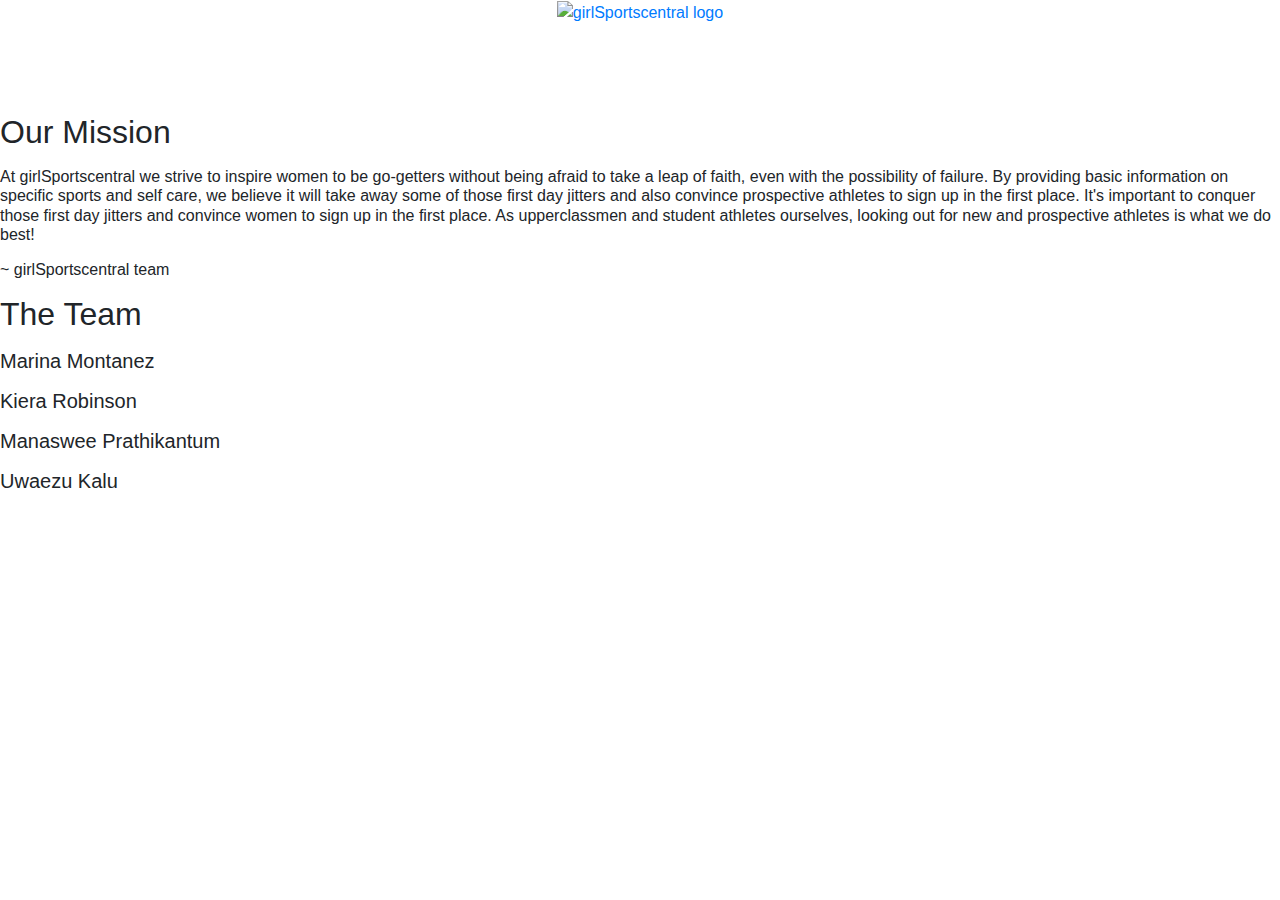
==== aboutus.html @ 75b0505e "morning save" ====
<!DOCTYPE html>
<html>
  <head>
    <link rel="stylesheet" type="text/css" href="stylesheetau.css"></link>
    <link rel="stylesheet" href="https://stackpath.bootstrapcdn.com/bootstrap/4.3.1/css/bootstrap.min.css" integrity="sha384-ggOyR0iXCbMQv3Xipma34MD+dH/1fQ784/j6cY/iJTQUOhcWr7x9JvoRxT2MZw1T" crossorigin="anonymous">
  </head>
  <title>About Us | girlSportscentral</title>
    <body>
        <center><a href="fp-hp.html"><img src="girlsportslogo copy1.jpg" width="400" height="100" alt= "girlSportscentral logo"></img></a></center>

      <br>
      <br>
      <br>
      <p><h2>Our Mission</h2></p>
      <p><h6>At girlSportscentral we strive to inspire women to be go-getters without being afraid to take a leap of faith, even with the possibility of failure.
        By providing basic information on specific sports and self care, we believe it will take away some of those first day jitters and also convince prospective athletes to sign up in the first place.
        It's important to conquer those first day jitters and convince women to sign up in the first place.
        As upperclassmen and student athletes ourselves, looking out for new and prospective athletes is what we do best!</h6></p>

      <p><h6>~ girlSportscentral team</h6></p>

      <p><h2>The Team</h2></p>

      <p><h5>Marina Montanez</h5></p>
      <p><h5>Kiera Robinson</h5></p>
      <p><h5>Manaswee Prathikantum</h5></p>
      <p><h5>Uwaezu Kalu</h5></p>
    </body>
</html>
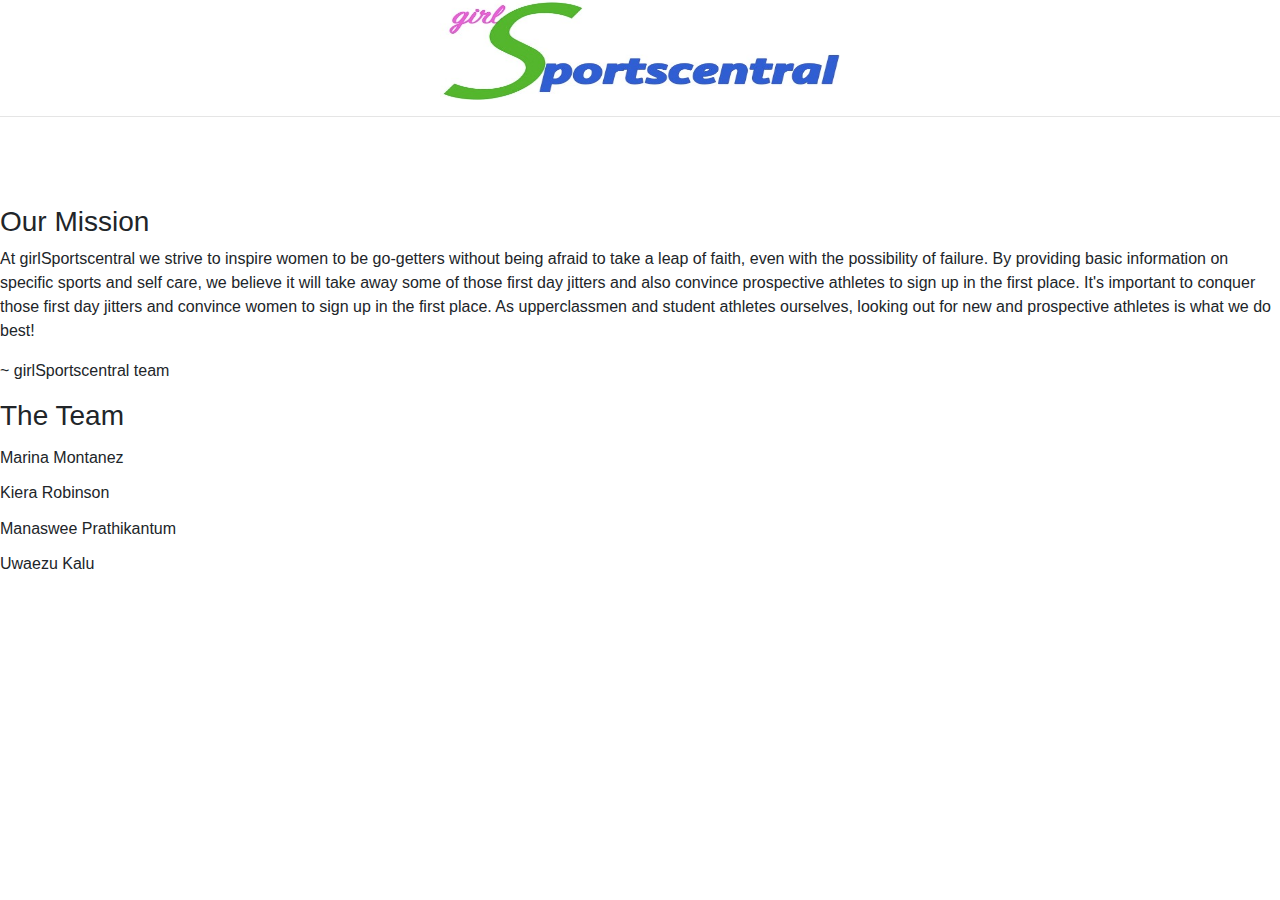
==== commit fbefafc7: "changes" ====
--- a/aboutus.html
+++ b/aboutus.html
@@ -7,23 +7,23 @@
   <title>About Us | girlSportscentral</title>
     <body>
         <center><a href="fp-hp.html"><img src="girlsportslogo copy1.jpg" width="400" height="100" alt= "girlSportscentral logo"></img></a></center>
-
+<hr></hr>
       <br>
       <br>
       <br>
-      <p><h2>Our Mission</h2></p>
-      <p><h6>At girlSportscentral we strive to inspire women to be go-getters without being afraid to take a leap of faith, even with the possibility of failure.
+      <h3>Our Mission</h3>
+      <p>At girlSportscentral we strive to inspire women to be go-getters without being afraid to take a leap of faith, even with the possibility of failure.
         By providing basic information on specific sports and self care, we believe it will take away some of those first day jitters and also convince prospective athletes to sign up in the first place.
         It's important to conquer those first day jitters and convince women to sign up in the first place.
-        As upperclassmen and student athletes ourselves, looking out for new and prospective athletes is what we do best!</h6></p>
+        As upperclassmen and student athletes ourselves, looking out for new and prospective athletes is what we do best!</p>
 
-      <p><h6>~ girlSportscentral team</h6></p>
+      <p>~ girlSportscentral team</p>
 
-      <p><h2>The Team</h2></p>
+      <h3>The Team</h3>
 
-      <p><h5>Marina Montanez</h5></p>
-      <p><h5>Kiera Robinson</h5></p>
-      <p><h5>Manaswee Prathikantum</h5></p>
-      <p><h5>Uwaezu Kalu</h5></p>
+      <p><h6>Marina Montanez</h6></p>
+      <p><h6>Kiera Robinson</h6></p>
+      <p><h6>Manaswee Prathikantum</h6></p>
+      <p><h6>Uwaezu Kalu</h6></p>
     </body>
 </html>
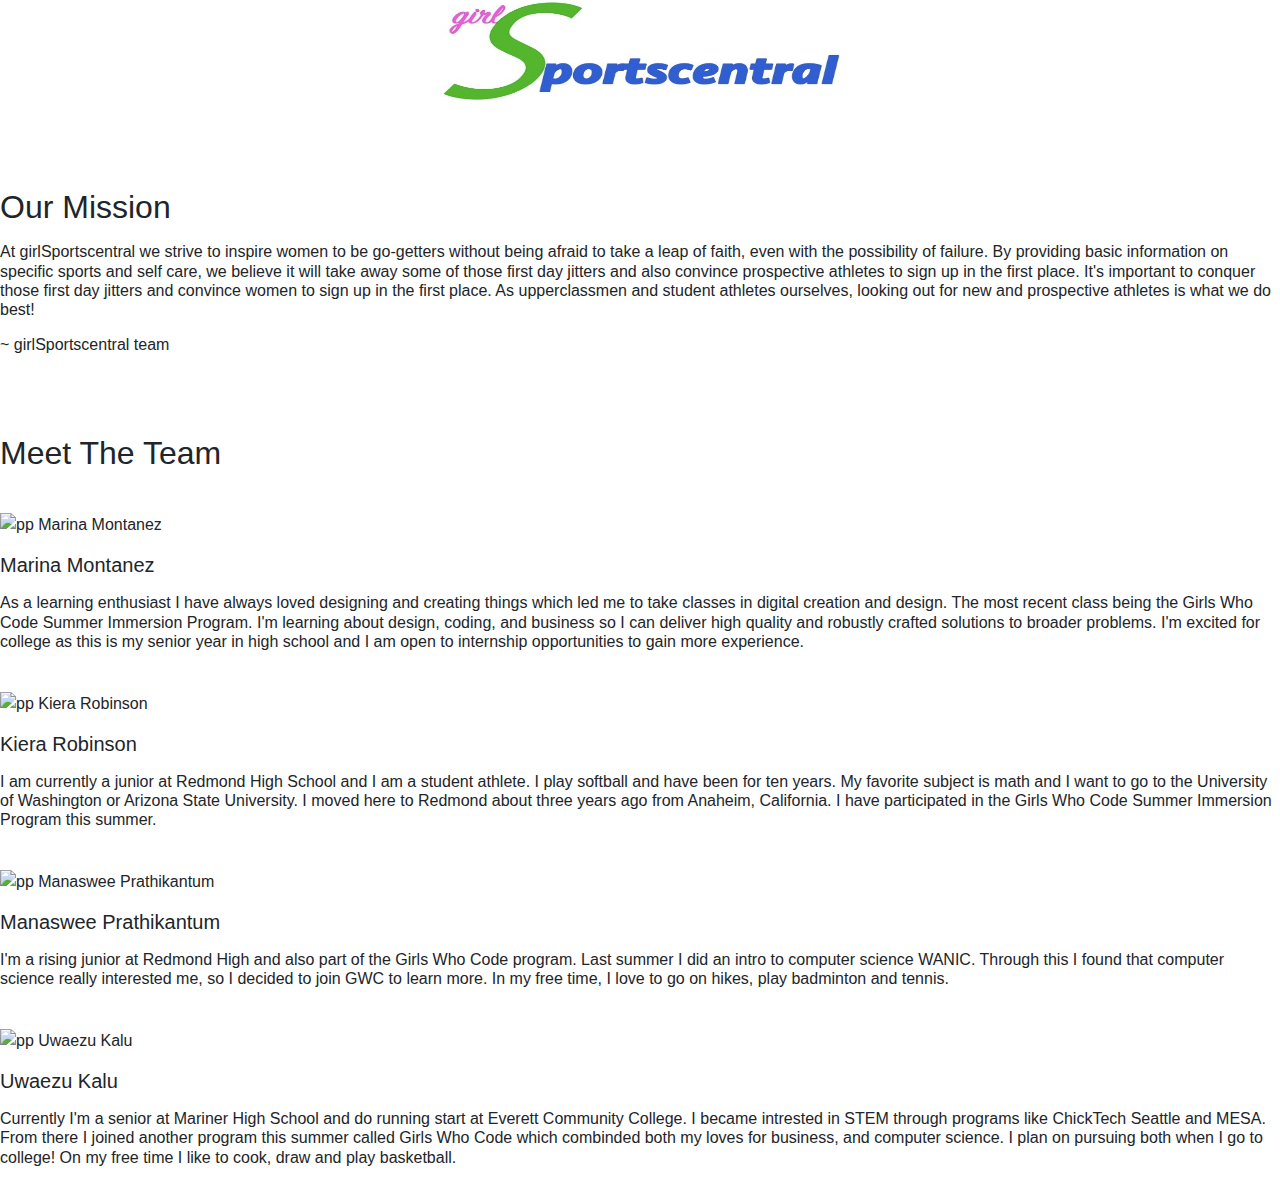
==== commit 6de0cf79: "revised" ====
--- a/aboutus.html
+++ b/aboutus.html
@@ -4,26 +4,55 @@
     <link rel="stylesheet" type="text/css" href="stylesheetau.css"></link>
     <link rel="stylesheet" href="https://stackpath.bootstrapcdn.com/bootstrap/4.3.1/css/bootstrap.min.css" integrity="sha384-ggOyR0iXCbMQv3Xipma34MD+dH/1fQ784/j6cY/iJTQUOhcWr7x9JvoRxT2MZw1T" crossorigin="anonymous">
   </head>
-  <title>About Us | girlSportscentral</title>
+  <title>About Us</title>
     <body>
         <center><a href="fp-hp.html"><img src="girlsportslogo copy1.jpg" width="400" height="100" alt= "girlSportscentral logo"></img></a></center>
-<hr></hr>
+    
       <br>
       <br>
       <br>
-      <h3>Our Mission</h3>
-      <p>At girlSportscentral we strive to inspire women to be go-getters without being afraid to take a leap of faith, even with the possibility of failure.
+      <p><h2>Our Mission</h2></p>
+      <p><h6>At girlSportscentral we strive to inspire women to be go-getters without being afraid to take a leap of faith, even with the possibility of failure.
         By providing basic information on specific sports and self care, we believe it will take away some of those first day jitters and also convince prospective athletes to sign up in the first place.
         It's important to conquer those first day jitters and convince women to sign up in the first place.
-        As upperclassmen and student athletes ourselves, looking out for new and prospective athletes is what we do best!</p>
+        As upperclassmen and student athletes ourselves, looking out for new and prospective athletes is what we do best!</h6></p>
 
-      <p>~ girlSportscentral team</p>
+      <p><h6>~ girlSportscentral team</h6></p>
 
-      <h3>The Team</h3>
+      <br>
+      <br>
+      <p><h2>Meet The Team</h2></p>
+      <br>
 
-      <p><h6>Marina Montanez</h6></p>
-      <p><h6>Kiera Robinson</h6></p>
-      <p><h6>Manaswee Prathikantum</h6></p>
-      <p><h6>Uwaezu Kalu</h6></p>
+      <img src="marina.jpg" width="150" height="200" alt="pp Marina Montanez">
+      <p><h5>Marina Montanez</h5></p>
+      <p><h6>As a learning enthusiast I have always loved designing and creating things which led me to take classes in digital creation and design.
+        The most recent class being the Girls Who Code Summer Immersion Program.
+        I'm learning about design, coding, and business so I can deliver high quality and robustly crafted solutions to broader problems.
+        I'm excited for college as this is my senior year in high school and I am open to internship opportunities to gain more experience.</h6></p>
+      <br>
+
+      <img src="kiera.png" width="150" height="200" alt="pp Kiera Robinson">
+      <p><h5>Kiera Robinson</h5></p>
+      <p><h6>I am currently a junior at Redmond High School and I am a student athlete.
+        I play softball and have been for ten years.
+        My favorite subject is math and I want to go to the University of Washington or Arizona State University.
+        I moved here to Redmond about three years ago from Anaheim, California.
+        I have participated in the Girls Who Code Summer Immersion Program this summer.</h6></p>
+      <br>
+
+      <img src="nitya.png" width="150" height="200" alt="pp Manaswee Prathikantum">
+      <p><h5>Manaswee Prathikantum</h5></p>
+      <p><h6> I'm a rising junior at Redmond High and also part of the Girls Who Code program.
+        Last summer I did an intro to computer science WANIC.
+        Through this I found that computer science really interested me, so I decided to join GWC to learn more.
+        In my free time, I love to go on hikes, play badminton and tennis.</h6></p>
+      <br>
+      <img src="grace.JPG" width="250" height="150" alt="pp Uwaezu Kalu">
+      <p><h5>Uwaezu Kalu</h5></p>
+      <p><h6>Currently I'm a senior at Mariner High School and do running start at Everett Community College.
+      I became intrested in STEM through programs like ChickTech Seattle and MESA.
+      From there I joined another program this summer called Girls Who Code which combinded both my loves for business, and computer science.
+      I plan on pursuing both when I go to college! On my free time I like to cook, draw and play basketball.</h6></p>
     </body>
 </html>
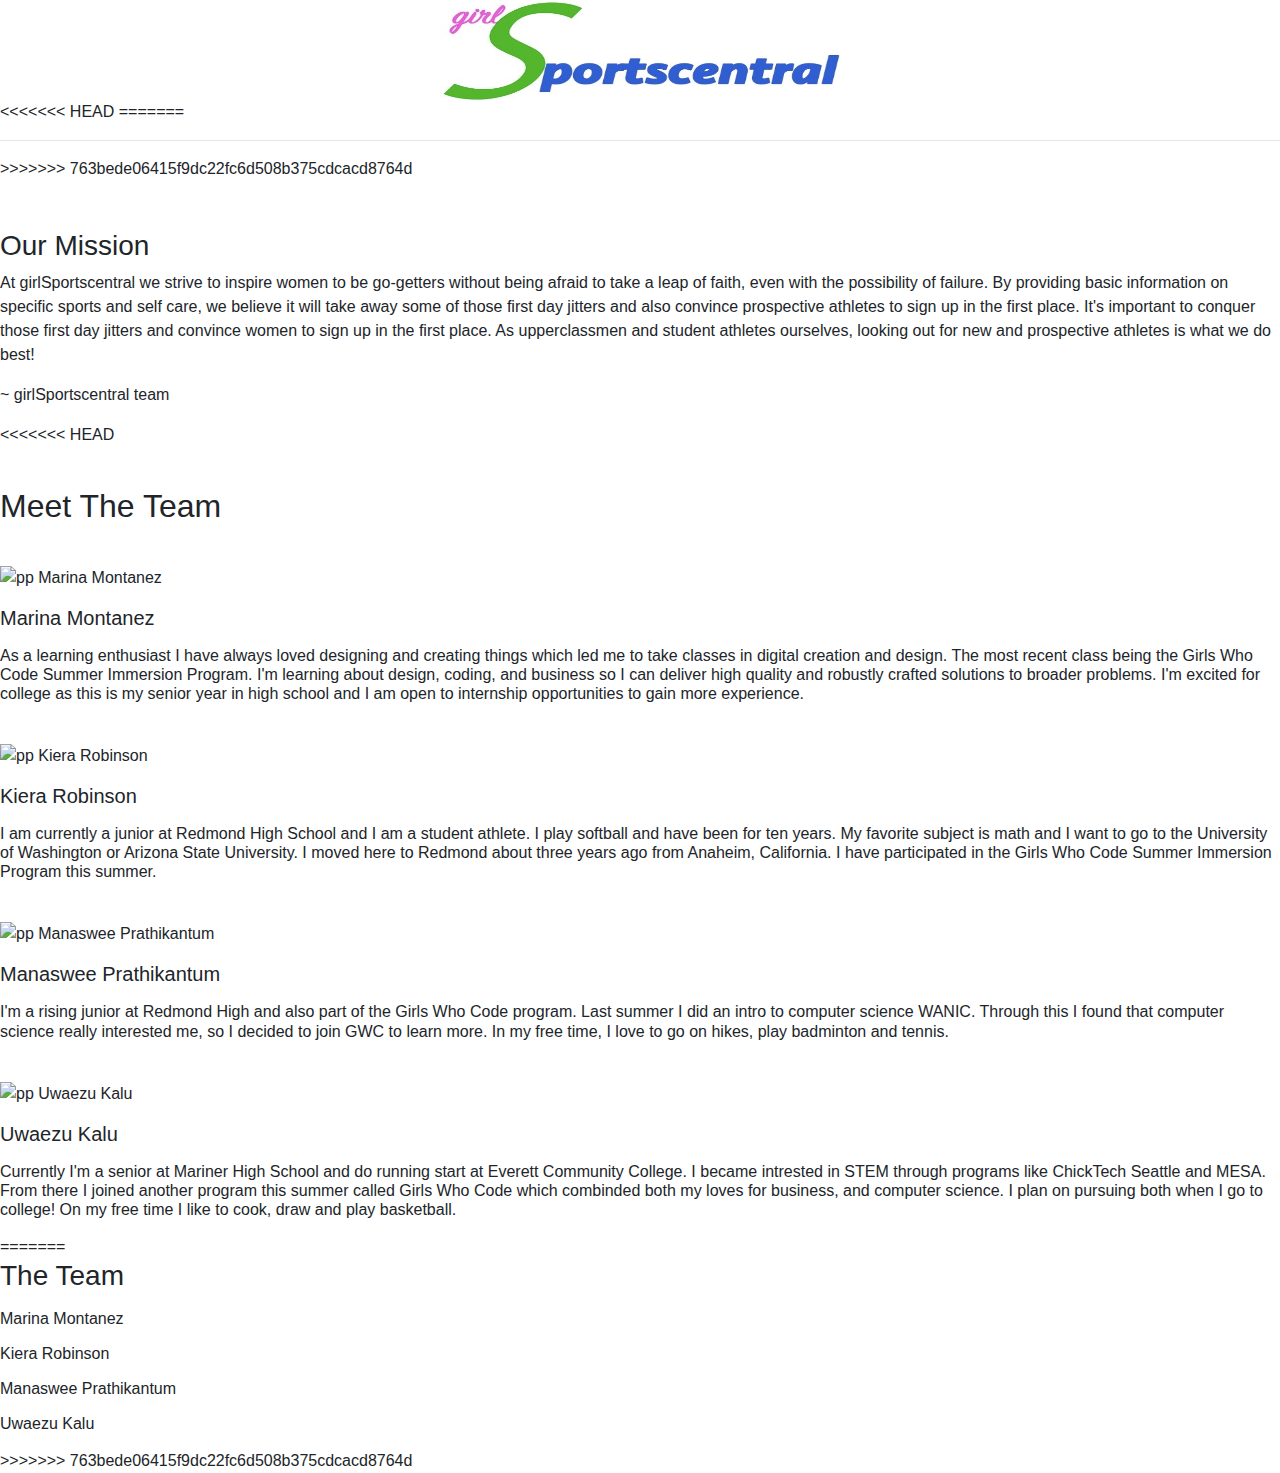
==== commit 2dae649f: "resolved conflict" ====
--- a/aboutus.html
+++ b/aboutus.html
@@ -4,21 +4,26 @@
     <link rel="stylesheet" type="text/css" href="stylesheetau.css"></link>
     <link rel="stylesheet" href="https://stackpath.bootstrapcdn.com/bootstrap/4.3.1/css/bootstrap.min.css" integrity="sha384-ggOyR0iXCbMQv3Xipma34MD+dH/1fQ784/j6cY/iJTQUOhcWr7x9JvoRxT2MZw1T" crossorigin="anonymous">
   </head>
-  <title>About Us</title>
+  <title>About Us | girlSportscentral</title>
     <body>
         <center><a href="fp-hp.html"><img src="girlsportslogo copy1.jpg" width="400" height="100" alt= "girlSportscentral logo"></img></a></center>
+<<<<<<< HEAD
     
+=======
+<hr></hr>
+>>>>>>> 763bede06415f9dc22fc6d508b375cdcacd8764d
       <br>
       <br>
       <br>
-      <p><h2>Our Mission</h2></p>
-      <p><h6>At girlSportscentral we strive to inspire women to be go-getters without being afraid to take a leap of faith, even with the possibility of failure.
+      <h3>Our Mission</h3>
+      <p>At girlSportscentral we strive to inspire women to be go-getters without being afraid to take a leap of faith, even with the possibility of failure.
         By providing basic information on specific sports and self care, we believe it will take away some of those first day jitters and also convince prospective athletes to sign up in the first place.
         It's important to conquer those first day jitters and convince women to sign up in the first place.
-        As upperclassmen and student athletes ourselves, looking out for new and prospective athletes is what we do best!</h6></p>
+        As upperclassmen and student athletes ourselves, looking out for new and prospective athletes is what we do best!</p>
 
-      <p><h6>~ girlSportscentral team</h6></p>
+      <p>~ girlSportscentral team</p>
 
+<<<<<<< HEAD
       <br>
       <br>
       <p><h2>Meet The Team</h2></p>
@@ -54,5 +59,13 @@
       I became intrested in STEM through programs like ChickTech Seattle and MESA.
       From there I joined another program this summer called Girls Who Code which combinded both my loves for business, and computer science.
       I plan on pursuing both when I go to college! On my free time I like to cook, draw and play basketball.</h6></p>
+=======
+      <h3>The Team</h3>
+
+      <p><h6>Marina Montanez</h6></p>
+      <p><h6>Kiera Robinson</h6></p>
+      <p><h6>Manaswee Prathikantum</h6></p>
+      <p><h6>Uwaezu Kalu</h6></p>
+>>>>>>> 763bede06415f9dc22fc6d508b375cdcacd8764d
     </body>
 </html>
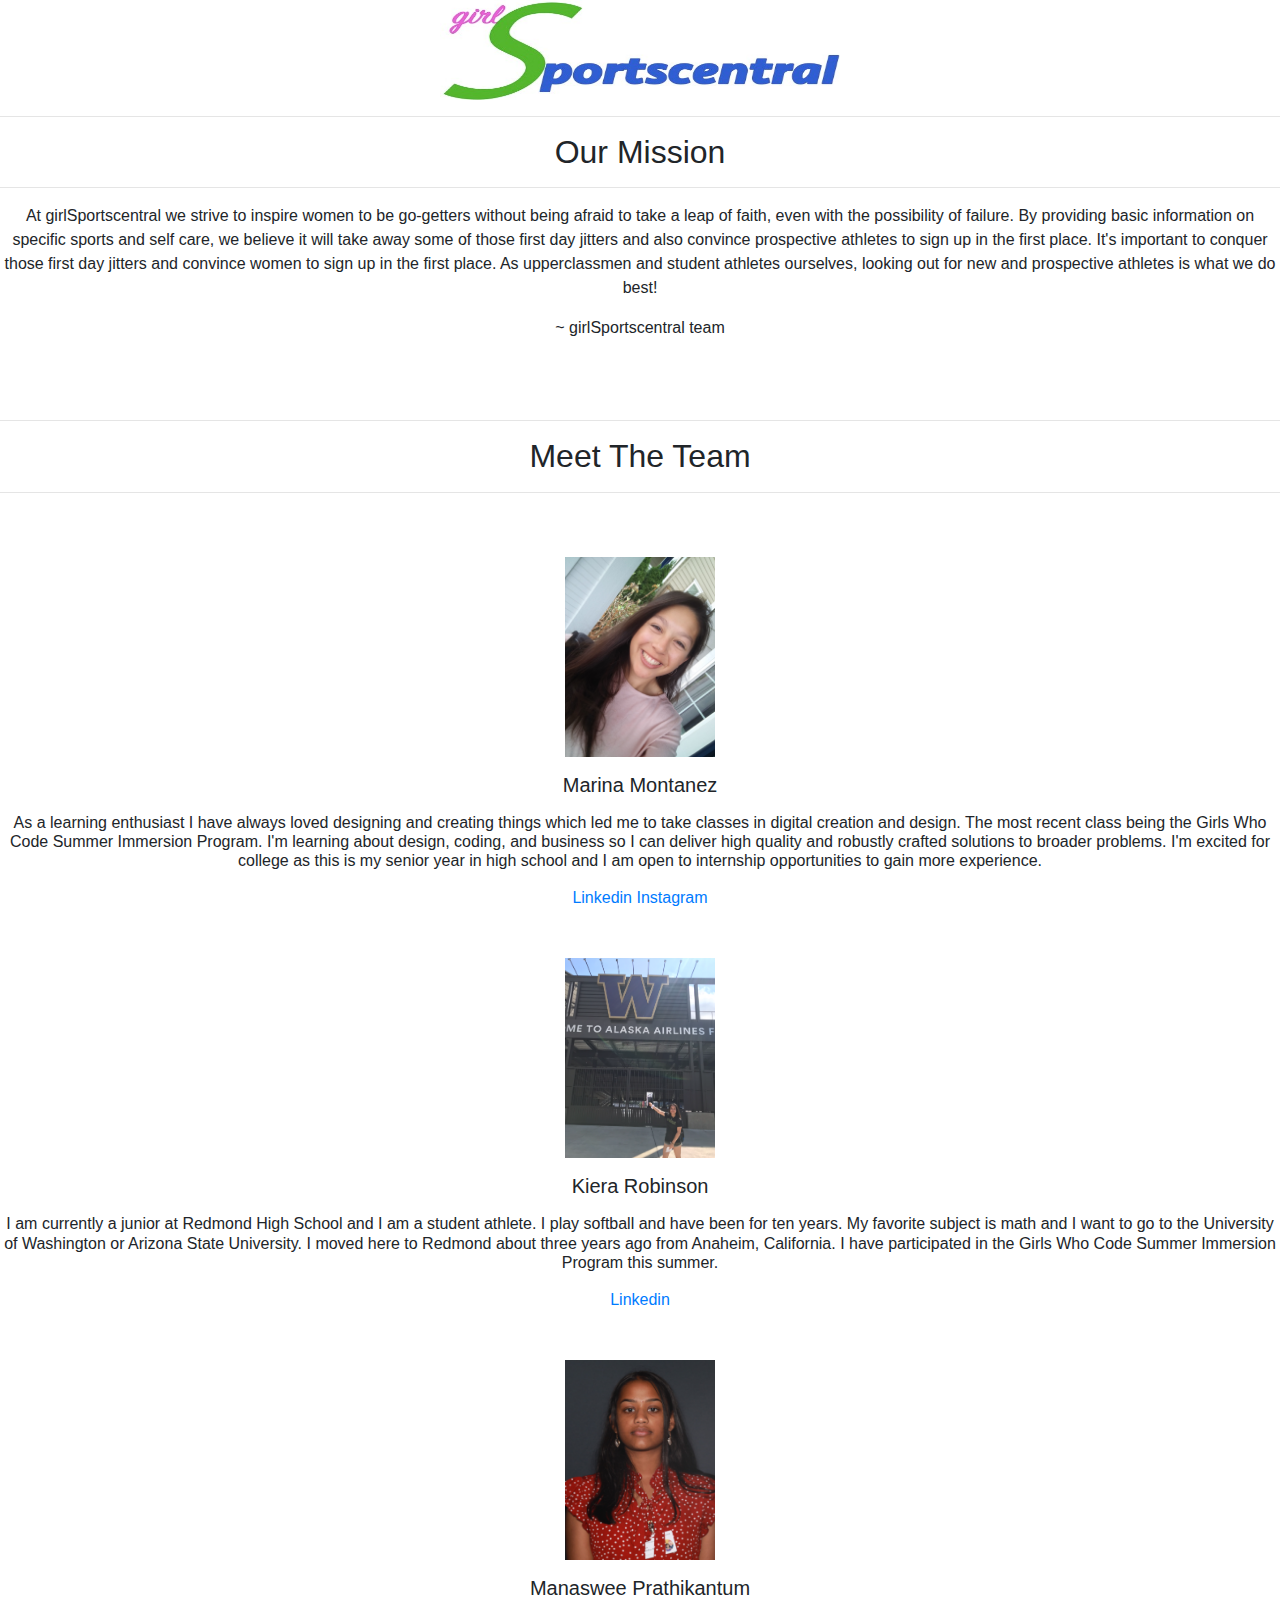
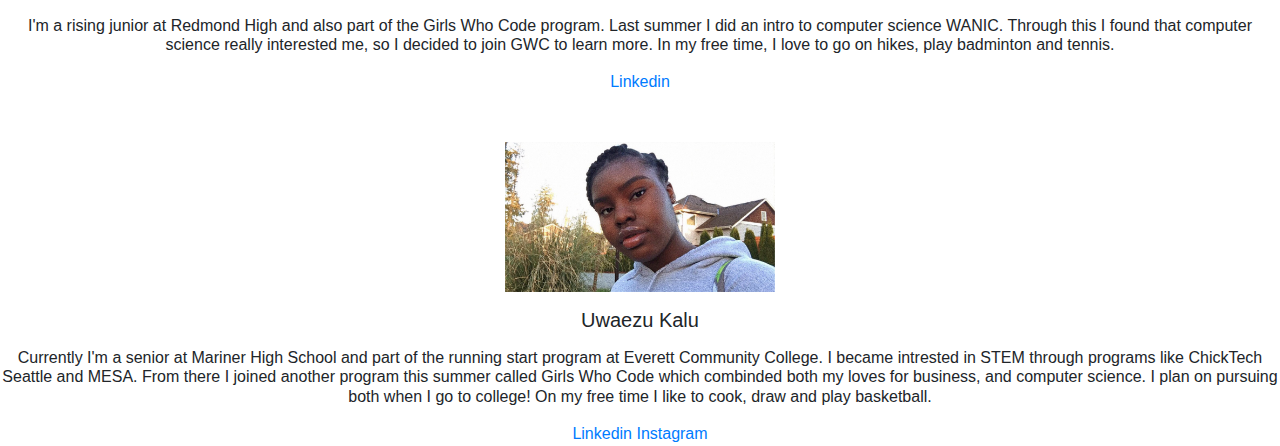
==== commit ad5663e4: "final aboutus1" ====
--- a/aboutus.html
+++ b/aboutus.html
@@ -6,16 +6,11 @@
   </head>
   <title>About Us | girlSportscentral</title>
     <body>
-        <center><a href="fp-hp.html"><img src="girlsportslogo copy1.jpg" width="400" height="100" alt= "girlSportscentral logo"></img></a></center>
-<<<<<<< HEAD
-    
-=======
+      <center>
+        <a href="fp-hp.html"><img src="girlsportslogo copy1.jpg" width="400" height="100" alt= "girlSportscentral logo"></img></a>
 <hr></hr>
->>>>>>> 763bede06415f9dc22fc6d508b375cdcacd8764d
-      <br>
-      <br>
-      <br>
-      <h3>Our Mission</h3>
+      <h2>Our Mission</h2>
+<hr></hr>
       <p>At girlSportscentral we strive to inspire women to be go-getters without being afraid to take a leap of faith, even with the possibility of failure.
         By providing basic information on specific sports and self care, we believe it will take away some of those first day jitters and also convince prospective athletes to sign up in the first place.
         It's important to conquer those first day jitters and convince women to sign up in the first place.
@@ -23,10 +18,12 @@
 
       <p>~ girlSportscentral team</p>
 
-<<<<<<< HEAD
       <br>
       <br>
+<hr></hr>
       <p><h2>Meet The Team</h2></p>
+<hr></hr>
+      <br>
       <br>
 
       <img src="marina.jpg" width="150" height="200" alt="pp Marina Montanez">
@@ -35,6 +32,10 @@
         The most recent class being the Girls Who Code Summer Immersion Program.
         I'm learning about design, coding, and business so I can deliver high quality and robustly crafted solutions to broader problems.
         I'm excited for college as this is my senior year in high school and I am open to internship opportunities to gain more experience.</h6></p>
+        <a href="https://www.linkedin.com/in/marina-montanez-17bb06175/">Linkedin</a>
+        <a href="https://www.instagram.com/adventurez._.outdoors/">Instagram</a>
+      <br>
+      <br>
       <br>
 
       <img src="kiera.png" width="150" height="200" alt="pp Kiera Robinson">
@@ -44,6 +45,9 @@
         My favorite subject is math and I want to go to the University of Washington or Arizona State University.
         I moved here to Redmond about three years ago from Anaheim, California.
         I have participated in the Girls Who Code Summer Immersion Program this summer.</h6></p>
+        <a href="https://www.linkedin.com/in/kiera-robinson-35454b190/">Linkedin</a>
+      <br>
+      <br>
       <br>
 
       <img src="nitya.png" width="150" height="200" alt="pp Manaswee Prathikantum">
@@ -52,20 +56,19 @@
         Last summer I did an intro to computer science WANIC.
         Through this I found that computer science really interested me, so I decided to join GWC to learn more.
         In my free time, I love to go on hikes, play badminton and tennis.</h6></p>
+        <a href="https://www.linkedin.com/in/manaswee-prathikantum-866aa8175/">Linkedin</a>
       <br>
-      <img src="grace.JPG" width="250" height="150" alt="pp Uwaezu Kalu">
+      <br>
+      <br>
+
+      <img src="grace.JPG" width="270" height="150" alt="pp Uwaezu Kalu">
       <p><h5>Uwaezu Kalu</h5></p>
-      <p><h6>Currently I'm a senior at Mariner High School and do running start at Everett Community College.
+      <p><h6>Currently I'm a senior at Mariner High School and part of the running start program at Everett Community College.
       I became intrested in STEM through programs like ChickTech Seattle and MESA.
       From there I joined another program this summer called Girls Who Code which combinded both my loves for business, and computer science.
       I plan on pursuing both when I go to college! On my free time I like to cook, draw and play basketball.</h6></p>
-=======
-      <h3>The Team</h3>
-
-      <p><h6>Marina Montanez</h6></p>
-      <p><h6>Kiera Robinson</h6></p>
-      <p><h6>Manaswee Prathikantum</h6></p>
-      <p><h6>Uwaezu Kalu</h6></p>
->>>>>>> 763bede06415f9dc22fc6d508b375cdcacd8764d
+      <a href="https://www.linkedin.com/in/uwaezu-victoria-grace-kalu-075920173/">Linkedin</a>
+      <a href="https://www.instagram.com/pexreshxkes/">Instagram</a>
+    </center>
     </body>
 </html>
--- a/stylesheetau.css
+++ b/stylesheetau.css
@@ -0,0 +1,8 @@
+body {
+  background-color: lightblue;
+}
+
+h1 {
+  color: navy;
+  margin-left: 20px;
+}
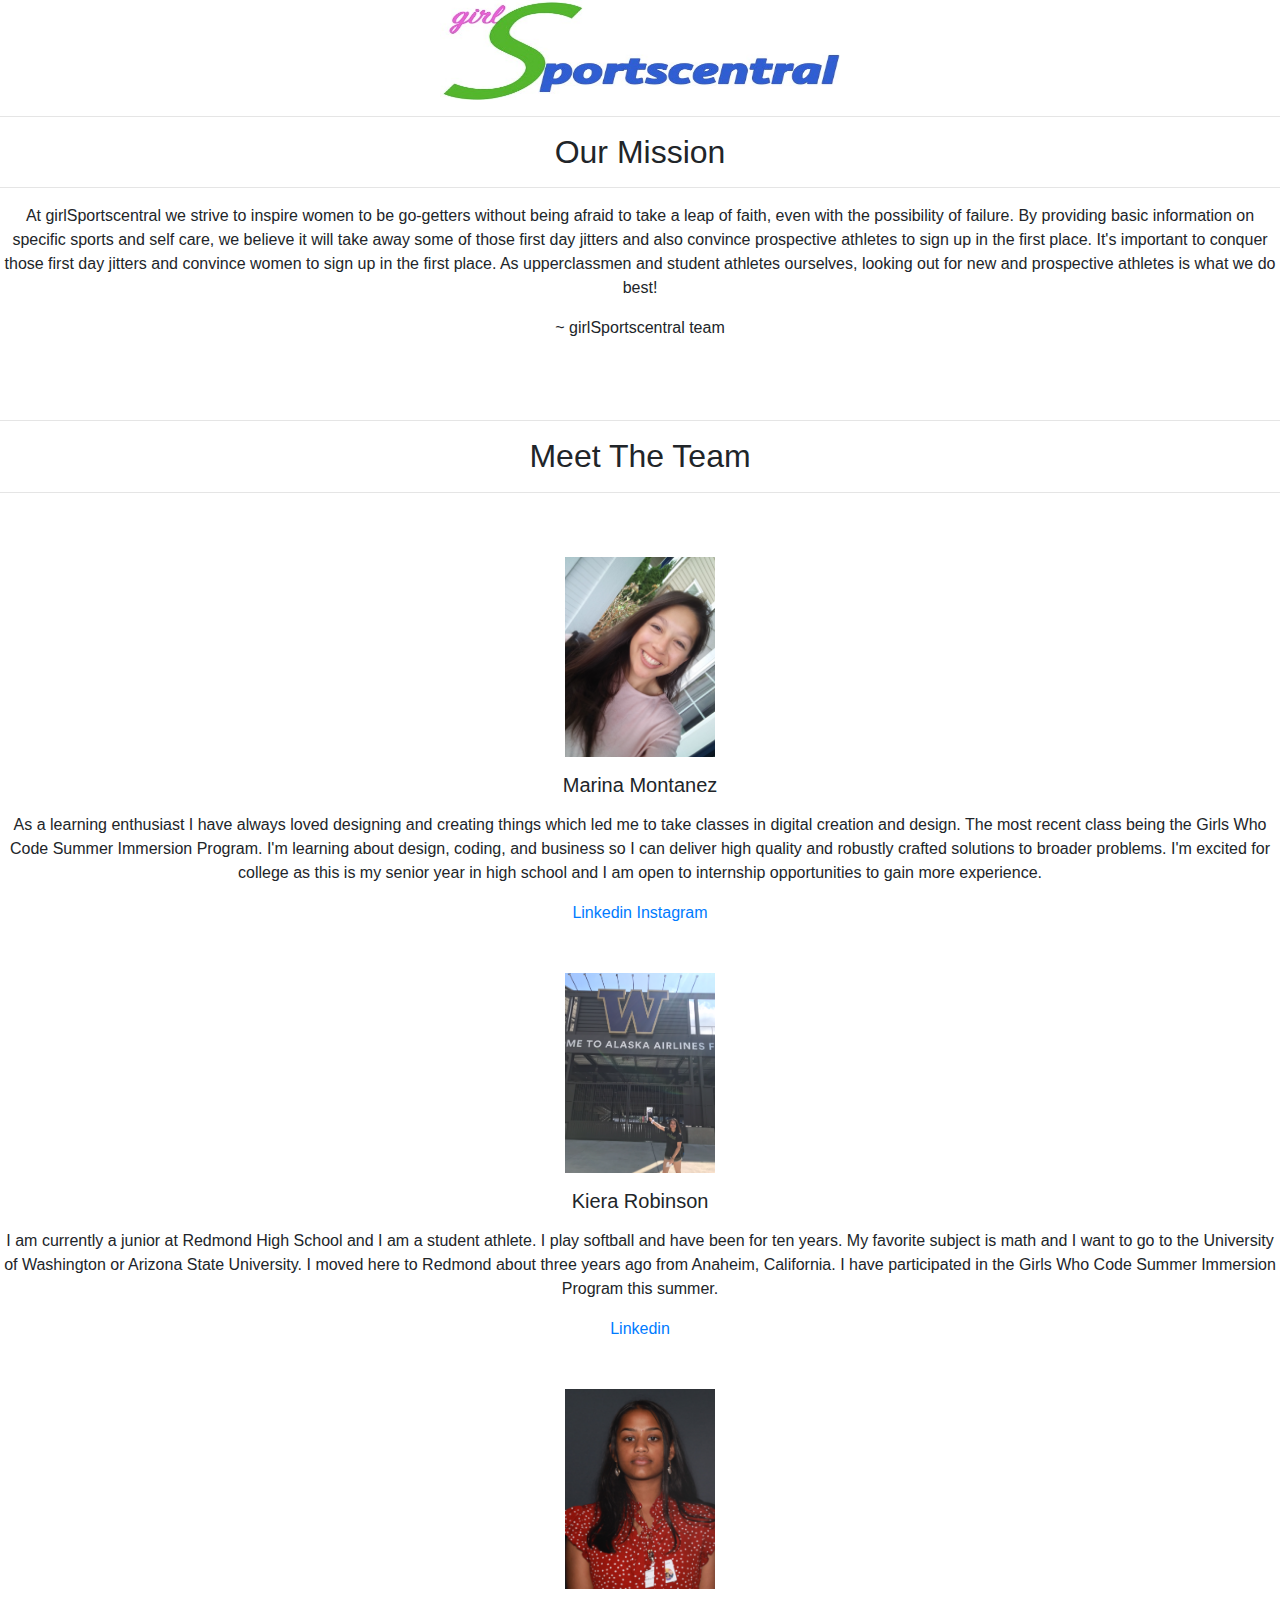
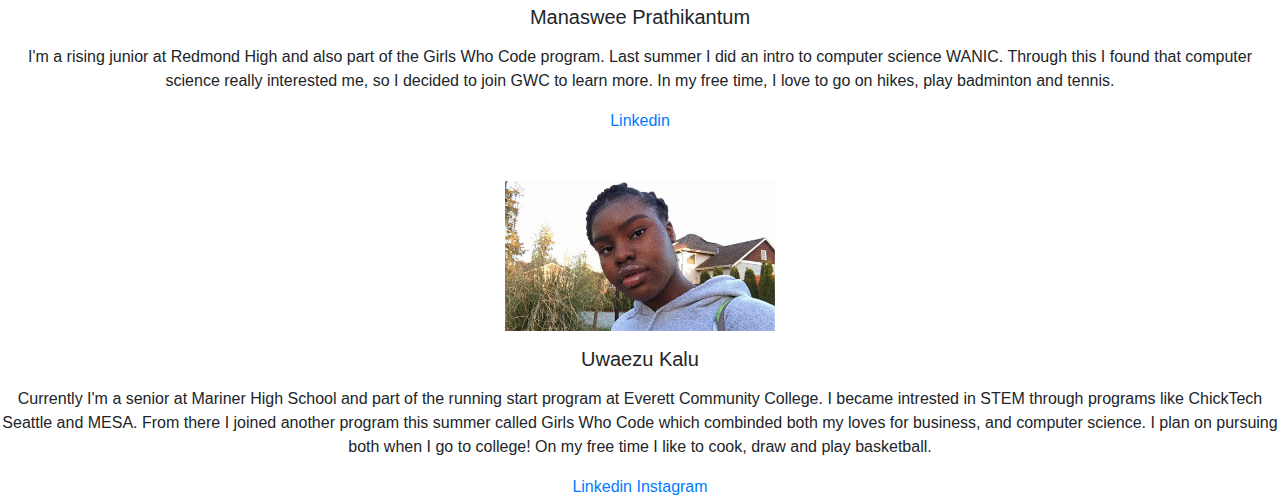
==== commit 73133c25: "final aboutus2" ====
--- a/aboutus.html
+++ b/aboutus.html
@@ -28,10 +28,10 @@
 
       <img src="marina.jpg" width="150" height="200" alt="pp Marina Montanez">
       <p><h5>Marina Montanez</h5></p>
-      <p><h6>As a learning enthusiast I have always loved designing and creating things which led me to take classes in digital creation and design.
+      <p>As a learning enthusiast I have always loved designing and creating things which led me to take classes in digital creation and design.
         The most recent class being the Girls Who Code Summer Immersion Program.
         I'm learning about design, coding, and business so I can deliver high quality and robustly crafted solutions to broader problems.
-        I'm excited for college as this is my senior year in high school and I am open to internship opportunities to gain more experience.</h6></p>
+        I'm excited for college as this is my senior year in high school and I am open to internship opportunities to gain more experience.</p>
         <a href="https://www.linkedin.com/in/marina-montanez-17bb06175/">Linkedin</a>
         <a href="https://www.instagram.com/adventurez._.outdoors/">Instagram</a>
       <br>
@@ -40,11 +40,11 @@
 
       <img src="kiera.png" width="150" height="200" alt="pp Kiera Robinson">
       <p><h5>Kiera Robinson</h5></p>
-      <p><h6>I am currently a junior at Redmond High School and I am a student athlete.
+      <p>I am currently a junior at Redmond High School and I am a student athlete.
         I play softball and have been for ten years.
         My favorite subject is math and I want to go to the University of Washington or Arizona State University.
         I moved here to Redmond about three years ago from Anaheim, California.
-        I have participated in the Girls Who Code Summer Immersion Program this summer.</h6></p>
+        I have participated in the Girls Who Code Summer Immersion Program this summer.</p>
         <a href="https://www.linkedin.com/in/kiera-robinson-35454b190/">Linkedin</a>
       <br>
       <br>
@@ -52,10 +52,10 @@
 
       <img src="nitya.png" width="150" height="200" alt="pp Manaswee Prathikantum">
       <p><h5>Manaswee Prathikantum</h5></p>
-      <p><h6> I'm a rising junior at Redmond High and also part of the Girls Who Code program.
+      <p> I'm a rising junior at Redmond High and also part of the Girls Who Code program.
         Last summer I did an intro to computer science WANIC.
         Through this I found that computer science really interested me, so I decided to join GWC to learn more.
-        In my free time, I love to go on hikes, play badminton and tennis.</h6></p>
+        In my free time, I love to go on hikes, play badminton and tennis.</p>
         <a href="https://www.linkedin.com/in/manaswee-prathikantum-866aa8175/">Linkedin</a>
       <br>
       <br>
@@ -63,10 +63,10 @@
 
       <img src="grace.JPG" width="270" height="150" alt="pp Uwaezu Kalu">
       <p><h5>Uwaezu Kalu</h5></p>
-      <p><h6>Currently I'm a senior at Mariner High School and part of the running start program at Everett Community College.
+      <p>Currently I'm a senior at Mariner High School and part of the running start program at Everett Community College.
       I became intrested in STEM through programs like ChickTech Seattle and MESA.
       From there I joined another program this summer called Girls Who Code which combinded both my loves for business, and computer science.
-      I plan on pursuing both when I go to college! On my free time I like to cook, draw and play basketball.</h6></p>
+      I plan on pursuing both when I go to college! On my free time I like to cook, draw and play basketball.</p>
       <a href="https://www.linkedin.com/in/uwaezu-victoria-grace-kalu-075920173/">Linkedin</a>
       <a href="https://www.instagram.com/pexreshxkes/">Instagram</a>
     </center>
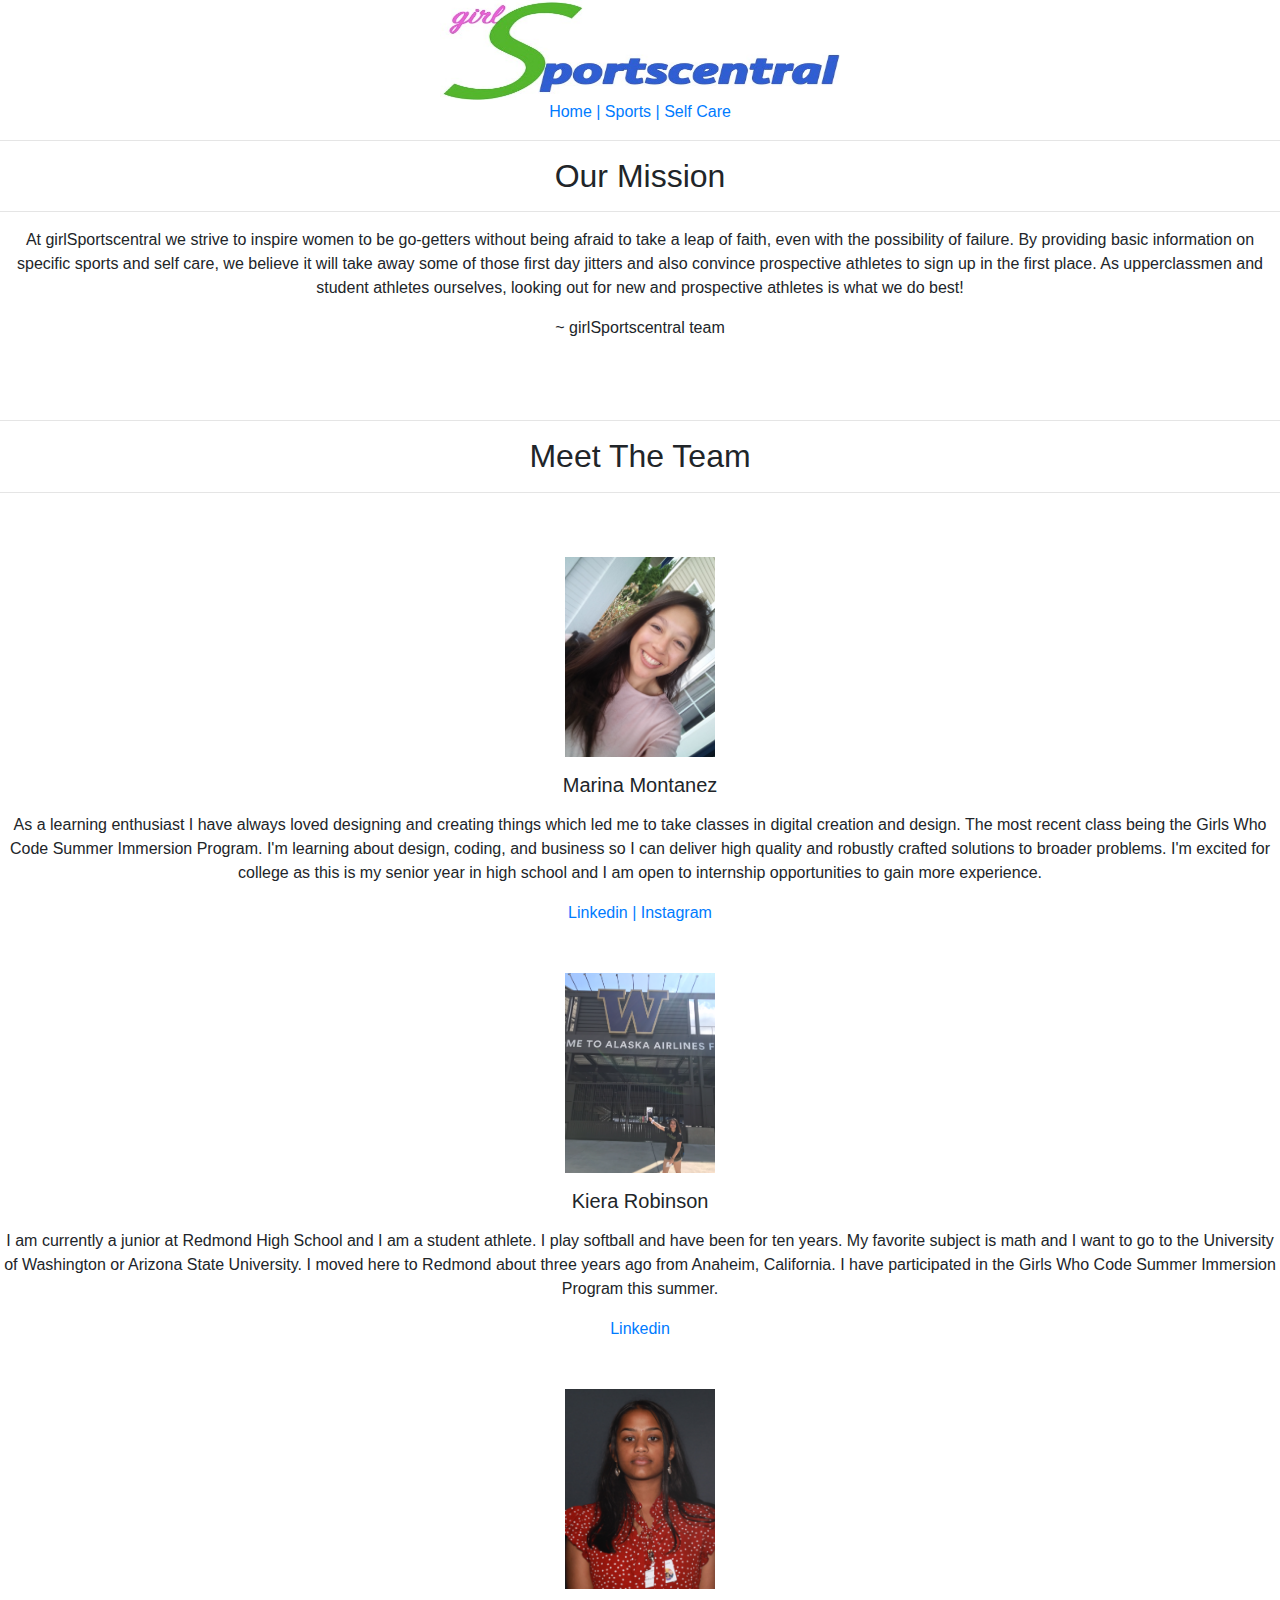
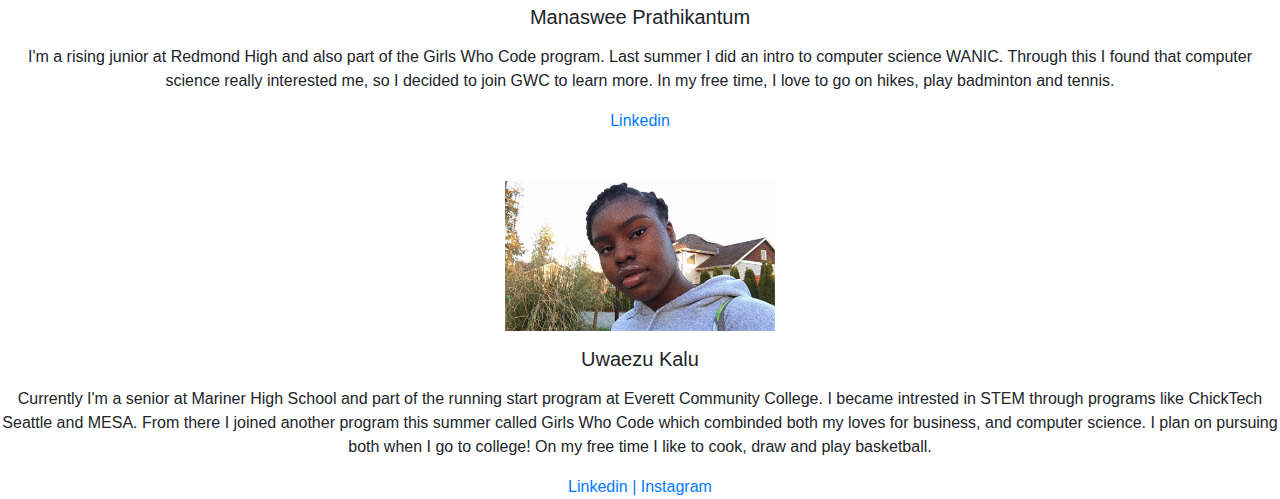
==== commit cbf9b9b8: "finalfinal" ====
--- a/aboutus.html
+++ b/aboutus.html
@@ -8,12 +8,16 @@
     <body>
       <center>
         <a href="fp-hp.html"><img src="girlsportslogo copy1.jpg" width="400" height="100" alt= "girlSportscentral logo"></img></a>
+        <br>
+        <a href="fp-hp.html">Home</a>
+        <a href="sports.html">| Sports</a>
+        <a href="selfcare.html">| Self Care</a>
 <hr></hr>
       <h2>Our Mission</h2>
 <hr></hr>
       <p>At girlSportscentral we strive to inspire women to be go-getters without being afraid to take a leap of faith, even with the possibility of failure.
         By providing basic information on specific sports and self care, we believe it will take away some of those first day jitters and also convince prospective athletes to sign up in the first place.
-        It's important to conquer those first day jitters and convince women to sign up in the first place.
+
         As upperclassmen and student athletes ourselves, looking out for new and prospective athletes is what we do best!</p>
 
       <p>~ girlSportscentral team</p>
@@ -33,7 +37,7 @@
         I'm learning about design, coding, and business so I can deliver high quality and robustly crafted solutions to broader problems.
         I'm excited for college as this is my senior year in high school and I am open to internship opportunities to gain more experience.</p>
         <a href="https://www.linkedin.com/in/marina-montanez-17bb06175/">Linkedin</a>
-        <a href="https://www.instagram.com/adventurez._.outdoors/">Instagram</a>
+        <a href="https://www.instagram.com/adventurez._.outdoors/">| Instagram</a>
       <br>
       <br>
       <br>
@@ -68,7 +72,7 @@
       From there I joined another program this summer called Girls Who Code which combinded both my loves for business, and computer science.
       I plan on pursuing both when I go to college! On my free time I like to cook, draw and play basketball.</p>
       <a href="https://www.linkedin.com/in/uwaezu-victoria-grace-kalu-075920173/">Linkedin</a>
-      <a href="https://www.instagram.com/pexreshxkes/">Instagram</a>
+      <a href="https://www.instagram.com/pexreshxkes/">| Instagram</a>
     </center>
     </body>
 </html>
